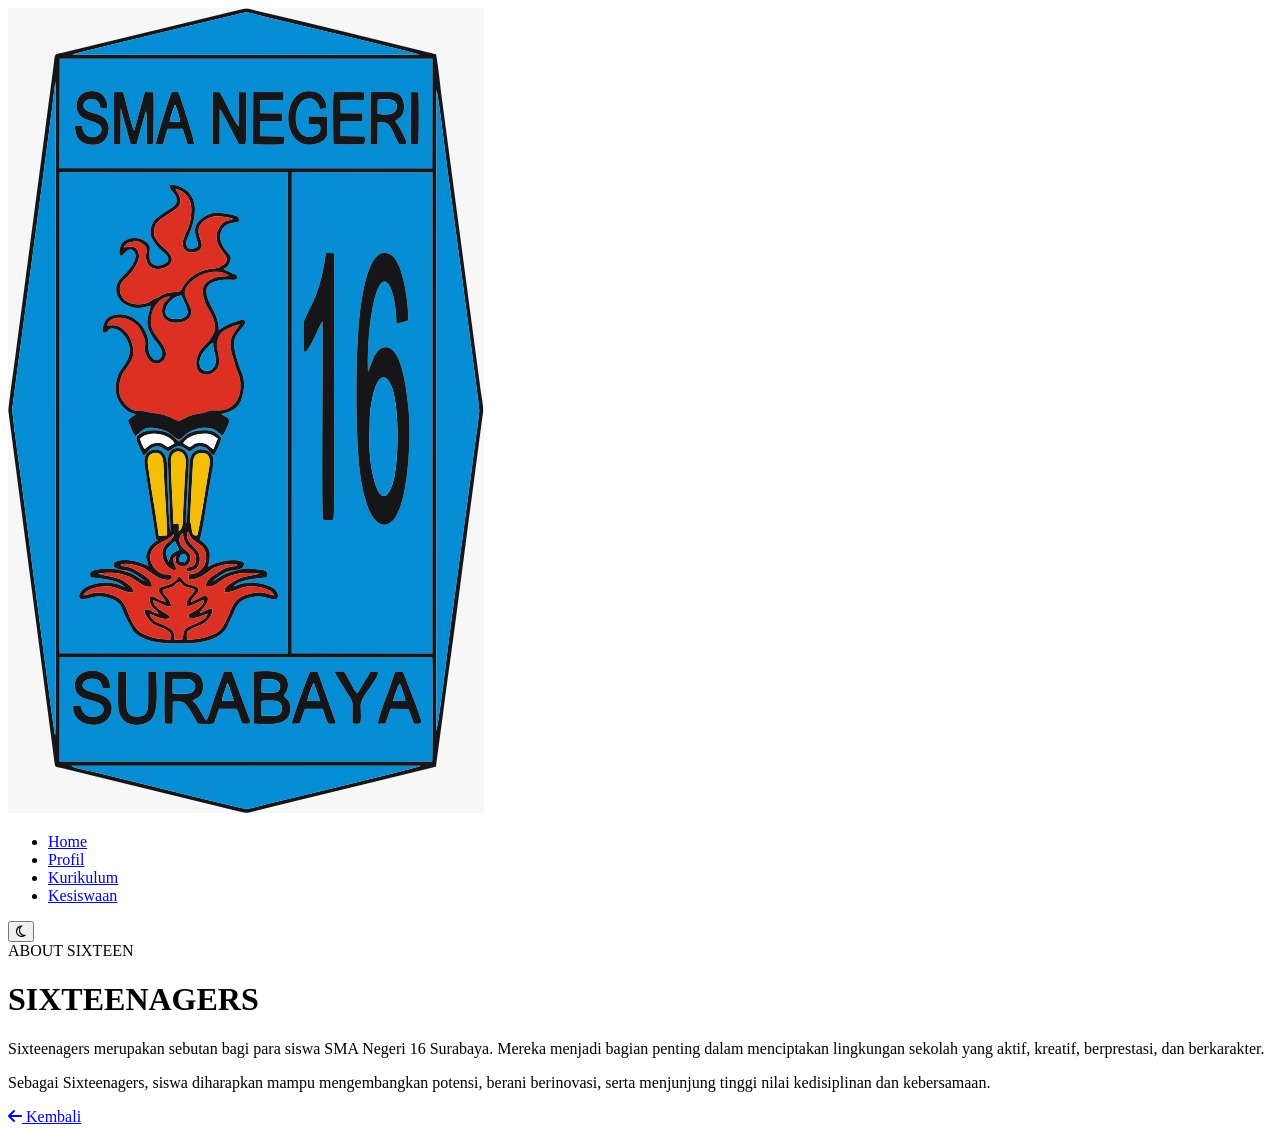
==== sixteenagers.html @ d3dd3e15 "Add files via upload" ====
<!DOCTYPE html>
<html lang="id">

<head>
    <meta charset="UTF-8">
    <meta name="viewport" content="width=device-width, initial-scale=1.0">

    <title>Sixteenagers - SMAN 16 Surabaya</title>

    <link rel="stylesheet" href="style.css">

    <link rel="stylesheet"
    href="https://cdnjs.cloudflare.com/ajax/libs/font-awesome/6.6.0/css/all.min.css">
</head>

<body>

<header>
    <nav>

        <div class="logo">
            <img src="SIXTEEN.png" alt="SMAN 16 Surabaya">
        </div>

        <ul>
            <li><a href="index.html">Home</a></li>  
            <li><a class="active" href="sixteenagers.html">Profil</a></li>
            <li><a href="#">Kurikulum</a></li>
            <li><a href="#">Kesiswaan</a></li>
        </ul>

        <div class="menu-right">
            <button id="theme-toggle">
                <i class="fa-regular fa-moon"></i>
            </button>
        </div>

    </nav>
</header>


<main class="sixteen-page">

    <div class="sixteen-content">

        <span class="small-title">
            ABOUT SIXTEEN
        </span>

        <h1>
            SIXTEENAGERS
        </h1>

        <p>
            Sixteenagers merupakan sebutan bagi para siswa
            SMA Negeri 16 Surabaya. Mereka menjadi bagian penting
            dalam menciptakan lingkungan sekolah yang aktif,
            kreatif, berprestasi, dan berkarakter.
        </p>

        <p>
            Sebagai Sixteenagers, siswa diharapkan mampu
            mengembangkan potensi, berani berinovasi, serta
            menjunjung tinggi nilai kedisiplinan dan kebersamaan.
        </p>

        <a href="MAIN PAGE.html" class="back-button">
            <i class="fa-solid fa-arrow-left"></i>
            Kembali
        </a>

    </div>

</main>


<script>

const themeToggle =
document.getElementById("theme-toggle");

const icon =
themeToggle.querySelector("i");


themeToggle.addEventListener("click", function(){

    document.body.classList.toggle("dark-mode");

    if(document.body.classList.contains("dark-mode")){

        icon.classList.remove("fa-moon");
        icon.classList.add("fa-sun");

    }else{

        icon.classList.remove("fa-sun");
        icon.classList.add("fa-moon");

    }

});

</script>

</body>
</html>
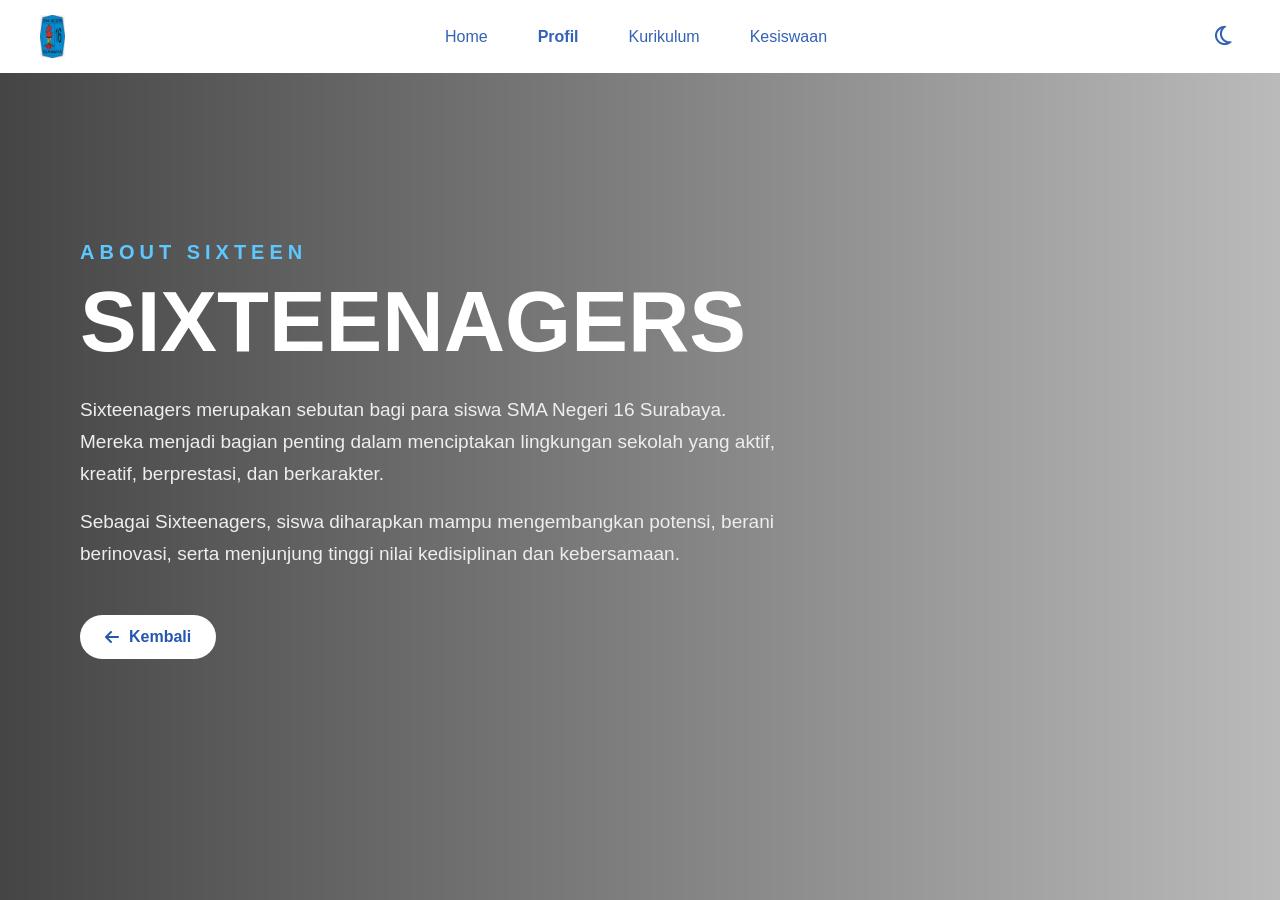
==== commit 46b2e13f: "Update sixteenagers.html" ====
--- a/sixteenagers.html
+++ b/sixteenagers.html
@@ -19,7 +19,7 @@
     <nav>
 
         <div class="logo">
-            <img src="SIXTEEN.png" alt="SMAN 16 Surabaya">
+            <img src="SIXTEEN.png" alt="SMAN 16 Surabaya" style="width:25px;height:43px;">
         </div>
 
         <ul>
@@ -104,4 +104,4 @@
 </script>
 
 </body>
-</html>+</html>
--- a/style.css
+++ b/style.css
@@ -0,0 +1,553 @@
+*{
+    margin:0;
+    padding:0;
+    box-sizing:border-box;
+    font-family:Arial, Helvetica, sans-serif;
+}
+
+body{
+    overflow-x:hidden;
+}
+
+
+/* =========================
+   NAVBAR
+========================= */
+
+.logo img{
+    width: 130px;
+    height:auto;
+    display:block;
+}
+
+header{
+    width:100%;
+    position:absolute;
+    top:0;
+    left:0;
+    z-index:100;
+}
+
+nav{
+    display:flex;
+    justify-content:space-between;
+    align-items:center;
+    padding:15px 40px;
+    background:white;
+}
+
+nav ul{
+    display:flex;
+    gap:50px;
+    list-style:none;
+}
+
+nav a{
+    text-decoration:none;
+    color:#3462b4;
+}
+
+.active{
+    font-weight:bold;
+}
+
+.menu-right{
+    display:flex;
+    gap:10px;
+    align-items:center;
+}
+
+
+/* =========================
+   HERO
+========================= */
+
+.hero{
+    position:relative;
+    width:100%;
+    height:100vh;
+}
+
+.bg{
+    width:100%;
+    height:100%;
+    object-fit:cover;
+}
+
+
+/* Overlay */
+
+.overlay{
+    position:absolute;
+    top:0;
+    left:0;
+    width:58%;
+    height:100%;
+    background:rgba(19,77,180,.55);
+}
+
+
+/* =========================
+   SEARCH BAR
+========================= */
+
+.search{
+    position:absolute;
+    top:90px;
+    left:50%;
+    transform:translateX(-50%);
+    width:450px;
+    display:flex;
+
+    /* Glassmorphism */
+    background:rgba(255,255,255,0.18);
+    backdrop-filter:blur(15px);
+    -webkit-backdrop-filter:blur(15px);
+
+    border:1px solid rgba(255,255,255,0.35);
+    border-radius:40px;
+
+    box-shadow:0 8px 30px rgba(0,0,0,0.15);
+
+    overflow:hidden;
+}
+
+.search input{
+    flex:1;
+    padding:15px 20px;
+
+    border:none;
+    outline:none;
+
+    background:transparent;
+    color:white;
+
+    font-size:16px;
+}
+
+.search input::placeholder{
+    color:rgba(255,255,255,0.85);
+}
+
+.search button{
+    width:70px;
+
+    border:none;
+    background:transparent;
+    color:white;
+
+    border-radius:0 40px 40px 0;
+
+    font-size:20px;
+    cursor:pointer;
+
+    transition:0.3s;
+}
+
+.search button:hover{
+    background:rgba(255,255,255,0.15);
+}
+
+
+/* =========================
+   CONTENT
+========================= */
+
+.content{
+    position:absolute;
+    left:50px;
+    top:120px;
+    color:white;
+    max-width:650px;
+}
+
+.content h1{
+    font-size:110px;
+    line-height:0.95;
+    font-weight:900;
+}
+
+.content h2{
+    margin-top:35px;
+    font-size:45px;
+}
+
+.content p{
+    margin-top:10px;
+    font-size:20px;
+    width:600px;
+}
+
+
+/* =========================
+   BUTTON
+========================= */
+
+.btn-group{
+    display:flex;
+    gap:15px;
+    margin-top:40px;
+}
+
+.explore{
+    width:210px;
+    height:60px;
+    border:none;
+    border-radius:15px;
+
+    font-size:30px;
+    color:#2556b0;
+    font-weight:bold;
+
+    cursor:pointer;
+}
+
+.play{
+    width:60px;
+    height:60px;
+
+    border:none;
+    border-radius:50%;
+
+    background:white;
+    color:#2556b0;
+
+    font-size:25px;
+    cursor:pointer;
+}
+
+
+/* =========================
+   DARK / LIGHT MODE
+========================= */
+
+#theme-toggle{
+    background:transparent;
+    border:none;
+
+    color:#3462b4;
+    font-size:22px;
+
+    cursor:pointer;
+    padding:8px;
+
+    transition:all 0.3s ease;
+}
+
+#theme-toggle:hover{
+    transform:rotate(20deg) scale(1.1);
+}
+
+
+/* =========================
+   DARK MODE
+========================= */
+
+body.dark-mode nav{
+    background:#111;
+}
+
+body.dark-mode nav a{
+    color:white;
+}
+
+body.dark-mode #theme-toggle{
+    color:white;
+}
+
+
+/* Background */
+
+body.dark-mode .bg{
+    filter:brightness(45%);
+}
+
+
+/* Overlay */
+
+body.dark-mode .overlay{
+    background:rgba(0,0,0,0.55);
+}
+
+
+/* Search Dark Mode */
+
+body.dark-mode .search{
+    background:rgba(0,0,0,0.20);
+
+    border:1px solid rgba(255,255,255,0.25);
+
+    box-shadow:0 8px 30px rgba(0,0,0,0.4);
+}
+
+body.dark-mode .search input{
+    background:transparent;
+    color:white;
+}
+
+body.dark-mode .search input::placeholder{
+    color:rgba(255,255,255,0.65);
+}
+
+body.dark-mode .search button{
+    background:transparent;
+    color:white;
+}
+
+body.dark-mode .search button:hover{
+    background:rgba(255,255,255,0.1);
+}
+
+
+/* Explore */
+
+body.dark-mode .explore{
+    background:#222;
+    color:white;
+}
+
+
+/* Bookmark */
+
+body.dark-mode .play{
+    background:#222;
+    color:white;
+}
+
+
+.about-section{
+    min-height:100vh;
+    position:relative;
+
+    background:
+        linear-gradient(rgba(0,0,0,.65), rgba(0,0,0,.65)),
+        url("about-bg.jpg");
+
+    background-size:cover;
+    background-position:center;
+
+    padding-top:45px;
+    text-align:center;
+}
+
+
+.about-section > h1{
+    color:white;
+    font-size:60px;
+    font-weight:900;
+
+    text-shadow:
+        3px 3px 0 #555,
+        0 5px 15px rgba(0,0,0,.5);
+
+    margin-bottom:45px;
+}
+
+
+/* Container */
+
+.about-container{
+    display:flex;
+    justify-content:center;
+    align-items:flex-start;
+    gap:80px;
+}
+
+
+/* Card */
+
+.about-card{
+    width:245px;
+
+    text-decoration:none;
+    color:white;
+
+    display:block;
+
+    transition:
+        transform .35s ease,
+        filter .35s ease;
+}
+
+
+/* Gambar */
+
+.image-box{
+    width:245px;
+    height:310px;
+
+    border-radius:30px;
+
+    overflow:hidden;
+
+    border:9px solid white;
+
+    transition:
+        transform .35s ease,
+        box-shadow .35s ease;
+}
+
+
+.image-box img{
+    width:100%;
+    height:100%;
+
+    object-fit:cover;
+
+    display:block;
+
+    transition:transform .5s ease;
+}
+
+
+/* Judul */
+
+.about-card h2{
+    margin-top:12px;
+
+    font-size:21px;
+    font-weight:900;
+
+    color:white;
+
+    text-shadow:2px 2px 5px rgba(0,0,0,.7);
+}
+
+
+/* Hover */
+
+.about-card:hover{
+    transform:translateY(-15px);
+}
+
+
+.about-card:hover .image-box{
+    box-shadow:
+        0 15px 35px rgba(0,0,0,.5);
+}
+
+
+.about-card:hover img{
+    transform:scale(1.08);
+}
+
+
+/* Warna border masing-masing */
+
+.sixteenagers .image-box{
+    border-color:#55c77a;
+}
+
+.kepala-sekolah .image-box{
+    border-color:#ffd34d;
+}
+
+.visi-misi .image-box{
+    border-color:#1da9df;
+}
+
+.sixteen-page{
+    min-height:100vh;
+
+    display:flex;
+    align-items:center;
+
+    padding:120px 80px;
+
+    position:relative;
+    overflow:hidden;
+
+    color:white;
+}
+
+/* Background blur */
+.sixteen-page::before{
+    content:"";
+
+    position:absolute;
+    inset:-20px;
+
+    background:
+        linear-gradient(
+            90deg,
+            rgba(0,0,0,.75),
+            rgba(0,0,0,.25)
+        ),
+        url("sixteenagers-bg.jpg");
+
+    background-size:cover;
+    background-position:center;
+
+    filter:blur(8px);
+
+    transform:scale(1.05);
+
+    z-index:0;
+}
+
+/* Isi tetap tajam */
+.sixteen-content{
+    position:relative;
+    z-index:1;
+}
+
+.sixteen-content{
+    max-width:700px;
+}
+
+
+.small-title{
+    font-size:20px;
+    letter-spacing:5px;
+    font-weight:bold;
+
+    color:#5cc8ff;
+}
+
+
+.sixteen-content h1{
+    font-size:85px;
+    line-height:1;
+
+    margin:15px 0 30px;
+
+    font-weight:900;
+}
+
+
+.sixteen-content p{
+    font-size:19px;
+    line-height:1.7;
+
+    margin-bottom:15px;
+
+    color:#eee;
+}
+
+
+.back-button{
+    display:inline-flex;
+
+    align-items:center;
+    gap:10px;
+
+    margin-top:30px;
+
+    padding:13px 25px;
+
+    border-radius:30px;
+
+    background:white;
+    color:#2556b0;
+
+    text-decoration:none;
+
+    font-weight:bold;
+
+    transition:.3s;
+}
+
+
+.back-button:hover{
+    transform:translateX(-5px);
+}
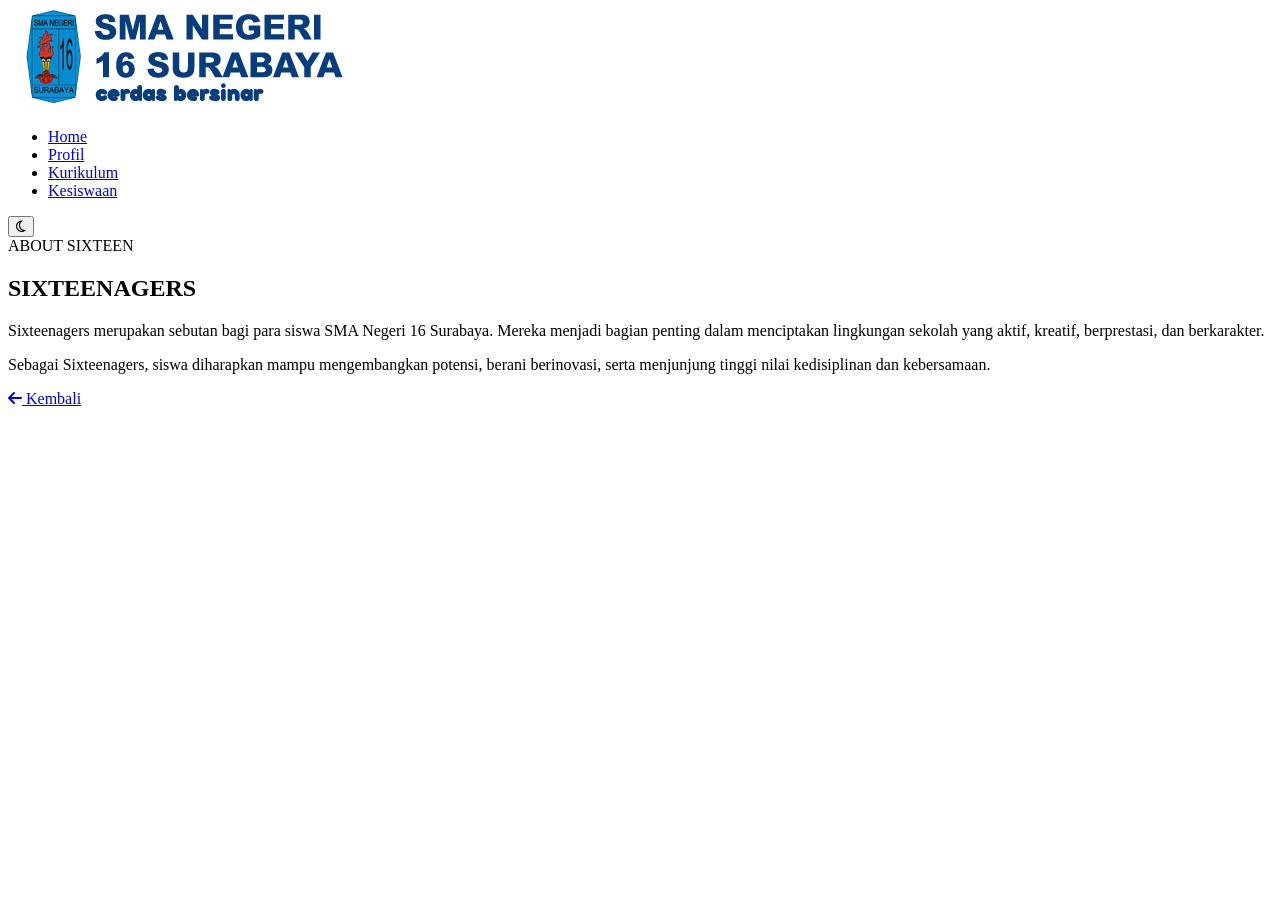
==== commit a14b27f4: "15:38 09/08/26" ====
--- a/sixteenagers.html
+++ b/sixteenagers.html
@@ -2,44 +2,91 @@
 <html lang="id">
 
 <head>
+
     <meta charset="UTF-8">
-    <meta name="viewport" content="width=device-width, initial-scale=1.0">
+
+    <meta name="viewport"
+          content="width=device-width, initial-scale=1.0">
 
     <title>Sixteenagers - SMAN 16 Surabaya</title>
 
     <link rel="stylesheet" href="style.css">
 
     <link rel="stylesheet"
-    href="https://cdnjs.cloudflare.com/ajax/libs/font-awesome/6.6.0/css/all.min.css">
+          href="https://cdnjs.cloudflare.com/ajax/libs/font-awesome/6.6.0/css/all.min.css">
+
 </head>
 
+
 <body>
 
+
+<!-- =========================
+     NAVBAR
+========================= -->
+
 <header>
+
     <nav>
 
         <div class="logo">
-            <img src="SIXTEEN.png" alt="SMAN 16 Surabaya" style="width:25px;height:43px;">
+            <img
+                src="SIXTEEN.png"
+                alt="SMAN 16 Surabaya"
+            >
         </div>
 
+
         <ul>
-            <li><a href="index.html">Home</a></li>  
-            <li><a class="active" href="sixteenagers.html">Profil</a></li>
-            <li><a href="#">Kurikulum</a></li>
-            <li><a href="#">Kesiswaan</a></li>
+
+            <li>
+                <a href="index.html">
+                    Home
+                </a>
+            </li>
+
+            <li>
+                <a class="active" href="sixteenagers.html">
+                    Profil
+                </a>
+            </li>
+
+            <li>
+                <a href="#">
+                    Kurikulum
+                </a>
+            </li>
+
+            <li>
+                <a href="#">
+                    Kesiswaan
+                </a>
+            </li>
+
         </ul>
 
+
         <div class="menu-right">
+
             <button id="theme-toggle">
+
                 <i class="fa-regular fa-moon"></i>
+
             </button>
+
         </div>
 
     </nav>
+
 </header>
 
 
-<main class="sixteen-page">
+
+<!-- =========================
+     SIXTEENAGERS
+========================= -->
+
+<section class="sixteen-page">
 
     <div class="sixteen-content">
 
@@ -47,9 +94,11 @@
             ABOUT SIXTEEN
         </span>
 
+
         <h1>
             SIXTEENAGERS
         </h1>
+
 
         <p>
             Sixteenagers merupakan sebutan bagi para siswa
@@ -58,50 +107,179 @@
             kreatif, berprestasi, dan berkarakter.
         </p>
 
+
         <p>
             Sebagai Sixteenagers, siswa diharapkan mampu
             mengembangkan potensi, berani berinovasi, serta
             menjunjung tinggi nilai kedisiplinan dan kebersamaan.
         </p>
 
-        <a href="MAIN PAGE.html" class="back-button">
+
+        <a href="index.html" class="back-button">
+
             <i class="fa-solid fa-arrow-left"></i>
+
             Kembali
+
         </a>
 
     </div>
 
-</main>
-
+</section>
+
+
+
+<!-- =========================
+     JAVASCRIPT
+========================= -->
 
 <script>
 
+/* =========================
+   DARK / LIGHT MODE
+========================= */
+
 const themeToggle =
-document.getElementById("theme-toggle");
-
-const icon =
-themeToggle.querySelector("i");
-
-
-themeToggle.addEventListener("click", function(){
-
-    document.body.classList.toggle("dark-mode");
-
-    if(document.body.classList.contains("dark-mode")){
+    document.getElementById("theme-toggle");
+
+
+const savedTheme =
+    localStorage.getItem("theme");
+
+
+/* Ambil tema yang tersimpan */
+
+if (savedTheme === "dark") {
+
+    document.body.classList.add("dark-mode");
+
+}
+
+
+/* =========================
+   UPDATE ICON
+========================= */
+
+function updateThemeIcon() {
+
+    if (!themeToggle) return;
+
+
+    const icon =
+        themeToggle.querySelector("i");
+
+
+    if (
+        document.body.classList.contains("dark-mode")
+    ) {
 
         icon.classList.remove("fa-moon");
+
         icon.classList.add("fa-sun");
 
-    }else{
+    } else {
 
         icon.classList.remove("fa-sun");
+
         icon.classList.add("fa-moon");
 
     }
 
-});
+}
+
+
+updateThemeIcon();
+
+
+
+/* =========================
+   BUTTON DARK MODE
+========================= */
+
+if (themeToggle) {
+
+    themeToggle.addEventListener(
+        "click",
+        function () {
+
+            document.body.classList.toggle(
+                "dark-mode"
+            );
+
+
+            if (
+                document.body.classList.contains(
+                    "dark-mode"
+                )
+            ) {
+
+                localStorage.setItem(
+                    "theme",
+                    "dark"
+                );
+
+            } else {
+
+                localStorage.setItem(
+                    "theme",
+                    "light"
+                );
+
+            }
+
+
+            updateThemeIcon();
+
+        }
+    );
+
+}
+
+
+
+/* =========================
+   PARALLAX BACKGROUND
+========================= */
+
+const sixteenPage =
+    document.querySelector(".sixteen-page");
+
+
+if (sixteenPage) {
+
+    document.addEventListener(
+        "mousemove",
+        function (event) {
+
+            const x =
+                (window.innerWidth / 2 - event.clientX)
+                / 50;
+
+
+            const y =
+                (window.innerHeight / 2 - event.clientY)
+                / 50;
+
+
+            sixteenPage.style.setProperty(
+                "--mouse-x",
+                x + "px"
+            );
+
+
+            sixteenPage.style.setProperty(
+                "--mouse-y",
+                y + "px"
+            );
+
+        }
+    );
+
+}
 
 </script>
 
+
 </body>
-</html>
+
+</html> 
